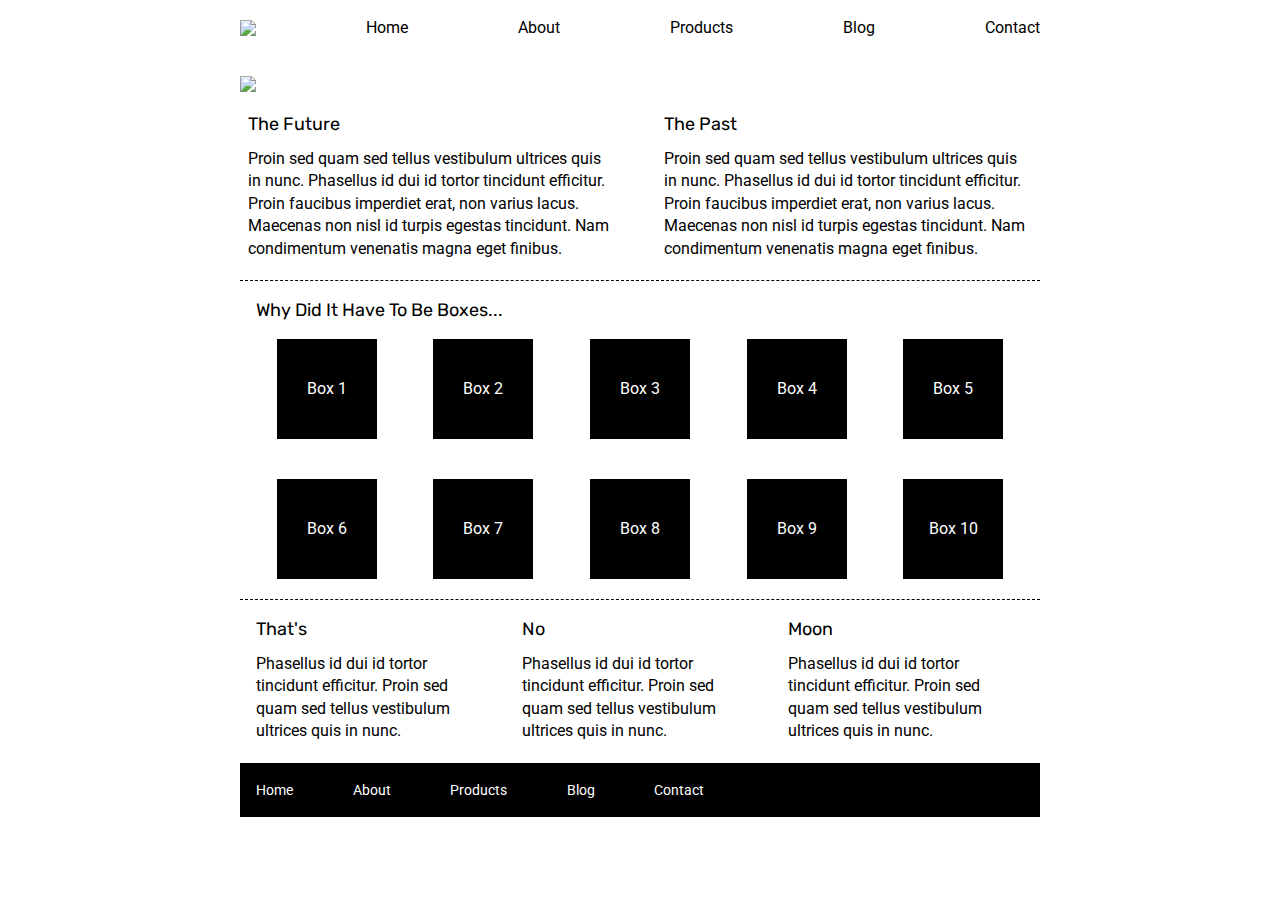
==== index.html @ 1fe40050 "Made header/nav" ====
<!doctype html>

<html lang="en">
<head>
  <meta charset="utf-8">

  <title>Sprint Challenge - Home</title>

  <link href="https://fonts.googleapis.com/css?family=Roboto|Rubik" rel="stylesheet">
  <link rel="stylesheet" href="css/index.css">

</head>

<header class="container">
    <nav>
        <img src="img/lambda-black.png">
        <a href="#">Home</a> 
        <a href="about.html">About</a>  
        <a href="#">Products</a>  
        <a href="#">Blog</a>  
        <a href="#">Contact</a>   
    </nav>

    <img src="img/jumbo.jpg">
</header>

<body>
    <div class="container">
   
        <section class="top-content">
            <div class="text-container">
                <h2>The Future</h2>
                <p>Proin sed quam sed tellus vestibulum ultrices quis in nunc. Phasellus id dui id tortor tincidunt efficitur. Proin faucibus imperdiet erat, non varius lacus. Maecenas non nisl id turpis egestas tincidunt. Nam condimentum venenatis magna eget finibus.</p>
            </div>
            <div class="text-container">
                <h2>The Past</h2>
                <p>Proin sed quam sed tellus vestibulum ultrices quis in nunc. Phasellus id dui id tortor tincidunt efficitur. Proin faucibus imperdiet erat, non varius lacus. Maecenas non nisl id turpis egestas tincidunt. Nam condimentum venenatis magna eget finibus.</p>
            </div>
        </section>
        
        <section class="middle-content">
        
            <h2>Why Did It Have To Be Boxes...</h2>
            
            <div class="boxes">
                <div class="box">Box 1</div>
                <div class="box">Box 2</div>
                <div class="box">Box 3</div>
                <div class="box">Box 4</div>
                <div class="box">Box 5</div>
                <div class="box">Box 6</div>
                <div class="box">Box 7</div>
                <div class="box">Box 8</div>
                <div class="box">Box 9</div>
                <div class="box">Box 10</div>
            </div>
        
        </section>

        <section class="bottom-content">

            <div class="text-container">
                <h2>That's</h2>
                <p>Phasellus id dui id tortor tincidunt efficitur. Proin sed quam sed tellus vestibulum ultrices quis in nunc.</p>
            </div>
            <div class="text-container">
                <h2>No</h2>
                <p>Phasellus id dui id tortor tincidunt efficitur. Proin sed quam sed tellus vestibulum ultrices quis in nunc.</p>
            </div>
            <div class="text-container">
                <h2>Moon</h2>
                <p>Phasellus id dui id tortor tincidunt efficitur. Proin sed quam sed tellus vestibulum ultrices quis in nunc.</p>
            </div>

        </section>
        
        <footer>
            <nav>
                <a href="#">Home</a>
                <a href="#">About</a>
                <a href="#">Products</a>
                <a href="#">Blog</a>
                <a href="#">Contact</a>
            </nav>
        </footer>
    </div><!-- container -->        
</body>
</html>
---- css/index.css ----
/* http://meyerweb.com/eric/tools/css/reset/ 
   v2.0 | 20110126
   License: none (public domain)
*/

html, body, div, span, applet, object, iframe,
h1, h2, h3, h4, h5, h6, p, blockquote, pre,
a, abbr, acronym, address, big, cite, code,
del, dfn, em, img, ins, kbd, q, s, samp,
small, strike, strong, sub, sup, tt, var,
b, u, i, center,
dl, dt, dd, ol, ul, li,
fieldset, form, label, legend,
table, caption, tbody, tfoot, thead, tr, th, td,
article, aside, canvas, details, embed, 
figure, figcaption, footer, header, hgroup, 
menu, nav, output, ruby, section, summary,
time, mark, audio, video {
	margin: 0;
	padding: 0;
	border: 0;
	font-size: 100%;
	font: inherit;
	vertical-align: baseline;
}
/* HTML5 display-role reset for older browsers */
article, aside, details, figcaption, figure, 
footer, header, hgroup, menu, nav, section {
	display: block;
}
body {
	line-height: 1;
}
ol, ul {
	list-style: none;
}
blockquote, q {
	quotes: none;
}
blockquote:before, blockquote:after,
q:before, q:after {
	content: '';
	content: none;
}
table {
	border-collapse: collapse;
	border-spacing: 0;
}

* {
    box-sizing: border-box;
}

html, body {
    height: 100%;
    font-family: 'Roboto', sans-serif;
}

h1, h2, h3, h4, h5 {
    font-size: 18px;
    margin-bottom: 15px;
    font-family: 'Rubik', sans-serif;
}

p {
    line-height: 1.4;
}

/* ////Start Here//// */

.container {
    width: 800px;
    margin: 0 auto;
}

nav {
    display: flex;
    justify-content: space-between;
    margin-bottom: 40px;
    margin-top: 20px;
    align-items: flex-end;
}

a {
    color: black;
    text-decoration: none;
}

.top-content {
    display: flex;
    flex-wrap: wrap;
    justify-content: space-between;
    margin-bottom: 20px;
    margin-top:20px;
    border-bottom: 1px dashed black;
}

.top-content .text-container {
    width: 48%;
    padding: 0 1%;
    padding-bottom: 20px;  
}

.middle-content {
    margin-bottom: 20px;
    border-bottom: 1px dashed black;
}

.middle-content h2 {
    padding: 0 2%;
    margin-bottom: 0;
}

.middle-content .boxes {
    display: flex;
    flex-wrap: wrap;
    justify-content: space-evenly;
}

.middle-content .boxes .box {
    width: 12.5%;
    height: 100px;
    background: black;
    margin: 20px 2.5%;
    color: white;
    display: flex;
    align-items: center;
    justify-content: center;
}

.bottom-content {
    display: flex;
    margin: 0 2% 20px;
    justify-content: space-around;
}

.bottom-content .text-container {
    padding-right: 4%;
}

.bottom-content .text-container:last-child {
    padding-right: 0;
}

footer {
    width: 100%;
    background: black;
}

footer nav {
    width: 60%;
    display: flex;
    justify-content: space-between;
    align-items: center;
    padding: 20px 2%;
    font-size: 14px;
}

footer nav a {
    color: white;
    text-decoration: none;
}
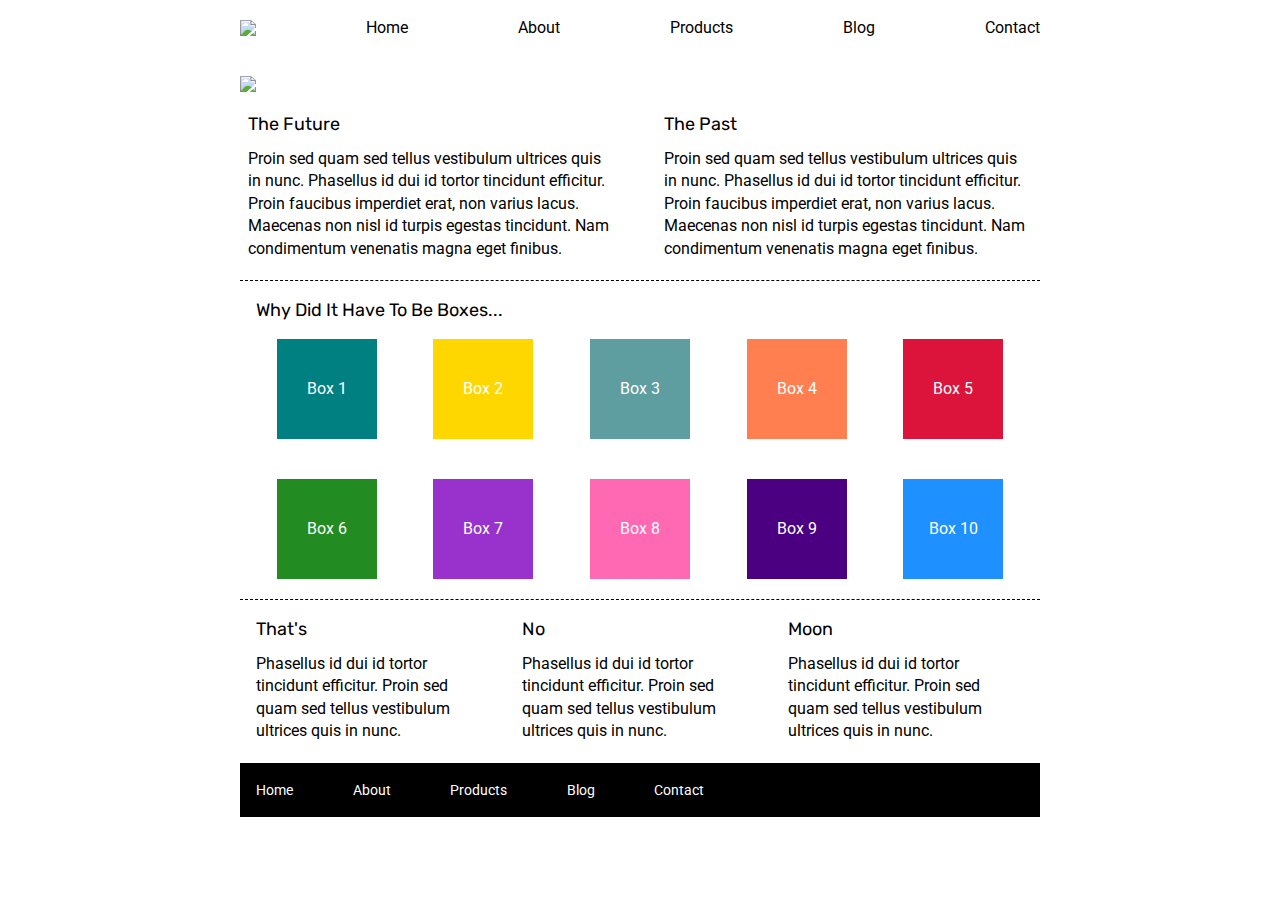
==== commit d49883a8: "Changed the color of the boxes" ====
--- a/index.html
+++ b/index.html
@@ -43,16 +43,16 @@
             <h2>Why Did It Have To Be Boxes...</h2>
             
             <div class="boxes">
-                <div class="box">Box 1</div>
-                <div class="box">Box 2</div>
-                <div class="box">Box 3</div>
-                <div class="box">Box 4</div>
-                <div class="box">Box 5</div>
-                <div class="box">Box 6</div>
-                <div class="box">Box 7</div>
-                <div class="box">Box 8</div>
-                <div class="box">Box 9</div>
-                <div class="box">Box 10</div>
+                <div class="box" id="box1">Box 1</div>
+                <div class="box" id="box2">Box 2</div>
+                <div class="box" id="box3">Box 3</div>
+                <div class="box" id="box4">Box 4</div>
+                <div class="box" id="box5">Box 5</div>
+                <div class="box" id="box6">Box 6</div>
+                <div class="box" id="box7">Box 7</div>
+                <div class="box" id="box8">Box 8</div>
+                <div class="box" id="box9">Box 9</div>
+                <div class="box" id="box10">Box 10</div>
             </div>
         
         </section>
--- a/css/index.css
+++ b/css/index.css
@@ -128,6 +128,46 @@
     justify-content: center;
 }
 
+#box1 {
+    background: teal;
+}
+
+#box2 {
+    background: gold;
+}
+
+#box3 {
+    background: cadetblue;
+}
+
+#box4 {
+    background: coral;
+}
+
+#box5 {
+    background: crimson;
+}
+
+#box6 {
+    background: forestgreen;
+}
+
+#box7 {
+    background: darkorchid;
+}
+
+#box8 {
+    background: hotpink;
+}
+
+#box9 {
+    background: indigo;
+}
+
+#box10 {
+    background: dodgerblue;
+}
+
 .bottom-content {
     display: flex;
     margin: 0 2% 20px;
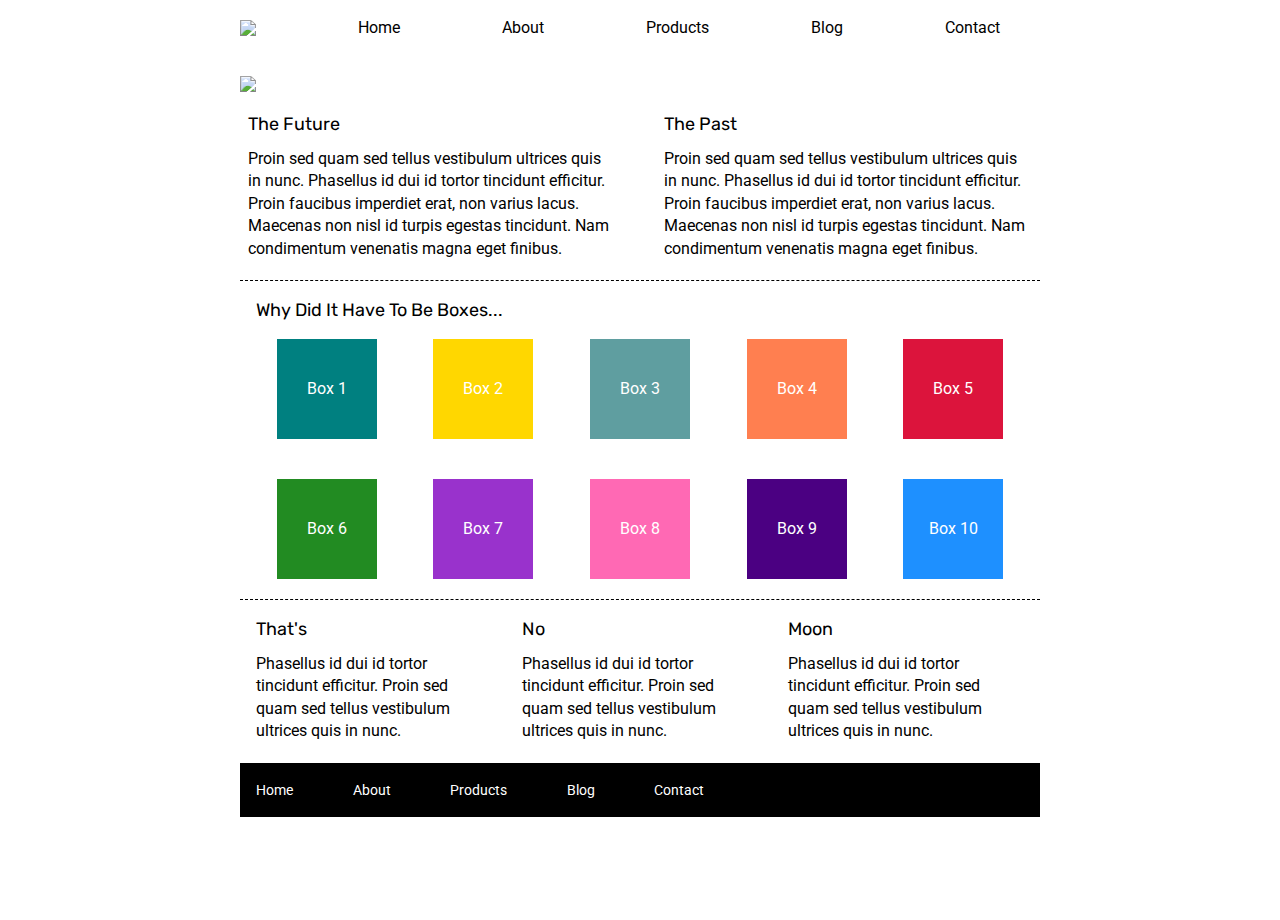
==== commit 0b612414: "cleanup for deployment" ====
--- a/index.html
+++ b/index.html
@@ -4,7 +4,7 @@
 <head>
   <meta charset="utf-8">
 
-  <title>Sprint Challenge - Home</title>
+  <title>User Interface - Home</title>
 
   <link href="https://fonts.googleapis.com/css?family=Roboto|Rubik" rel="stylesheet">
   <link rel="stylesheet" href="css/index.css">
--- a/css/index.css
+++ b/css/index.css
@@ -79,6 +79,7 @@
     margin-bottom: 40px;
     margin-top: 20px;
     align-items: flex-end;
+    padding-right: 40px;
 }
 
 a {
@@ -199,4 +200,58 @@
 footer nav a {
     color: white;
     text-decoration: none;
+}
+
+.about-page .top-content .text-container {
+    width: 100%;
+    padding: 0 2%;
+    padding-bottom: 20px;
+    border-bottom: 1px dashed black;  
+}
+
+.about-middle-content {
+    display: flex;
+    flex-wrap: wrap;
+    justify-content: space-evenly;
+    margin-Bottom: 40px;
+}   
+
+.about-box {
+    width: 48%;
+    justify-content: space-between;
+    border-bottom: 1px dashed black;
+}
+
+.about-box img {
+    padding-bottom: 15px;
+    padding-top: 25px;
+}
+.about-box button {
+    padding: 2% 6%;
+    border: 2px solid black;
+    border-radius: 8px;
+    margin-top: 15px;
+    margin-bottom: 15px;
+    background-color: whitesmoke;
+}
+
+.about-footer{
+    height: 50px;
+    display:flex;
+    border: none;
+}
+
+.footer-nav {
+    align-items: center;
+    padding-bottom: 33%;
+    border :none;
+}
+
+.footer-nav a {
+    margin-bottom: 25px;
+    border: none;
+}
+
+.about-page {
+    border: none;
 }